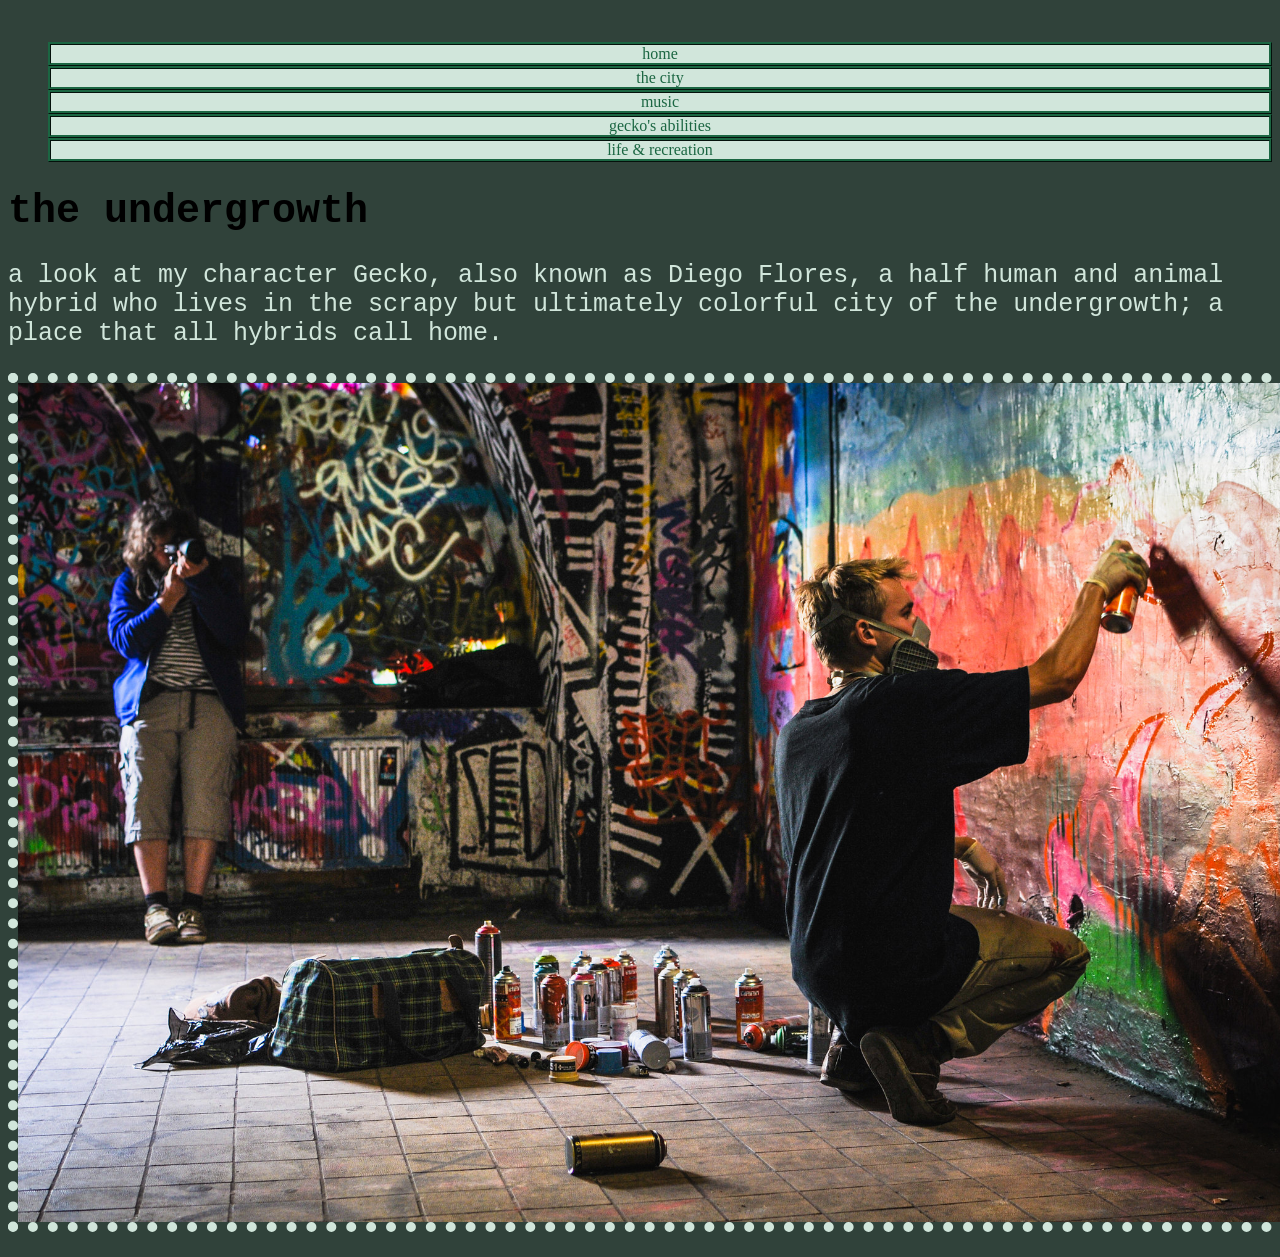
==== index.html @ d16ead96 "Add files via upload" ====
<!DOCTYPE html>
<html>
<head>
	<style>
		ul{ list-style: none; 
		 }
	</style>
	<meta charset="utf-8">
	<meta name="viewport" content="width=device-width, initial-scale=1">
	<title>"the undergrowth"</title> 
	<link rel="stylesheet" type="text/css" href="styles.css">
</head>
<body>  
	<br>  
		<ul> 
			<li><a href="index.html">home</a></li> 
			<li><a href="landscape.html">the city</a></li> 
			<li><a href="audio.html">music</a></li> 
			<li><a href="animation.html">gecko's abilities</a></li>
			<li><a href="model.html">life & recreation</a></li> 
		</ul>
	<h1>the undergrowth</h1>
	<p>a look at my character Gecko, also known as Diego Flores, a half human and animal hybrid who lives in the scrapy but ultimately colorful city of the undergrowth; a place that all hybrids call home. <p>
		<img src="images/portrait.jpg" alt="portrait of gecko">

</body>
</html>
---- styles.css ----
body{ 
   background-color:#30423A
} 
   h1{
   	color: #E1FAEF:;
   	font-family: courier;
   	font-size: 40px;
   }

   p{ 
   	color:#D1E6DB;
   	font-family: courier; 
   	font-size: 25px;
   } 

   img{display:block;
   	margin:auto;
   	border-style: dotted;
   	border-width: 10px;
      scale: 30x , 35px;
   }
   img {
  max-width: 100%;
  height: auto;
}

   ul li a{display: inline-block;
      text-align: center;
      border-style: ridge;
   }

   ul li a{ 
   display:block;
   color:#1B6642;
   text-align:center;
   padding: 30x,35x;
   padding-left: 10x;
   padding-right: 10x;
   border-color: #1B6642;
   background-color:#D1E6DB ;
   text-decoration: none;
}

ul li a:hover{
   background-color:#1B6642;
   color:#D1E6DB;
   font-size: 45px;
}
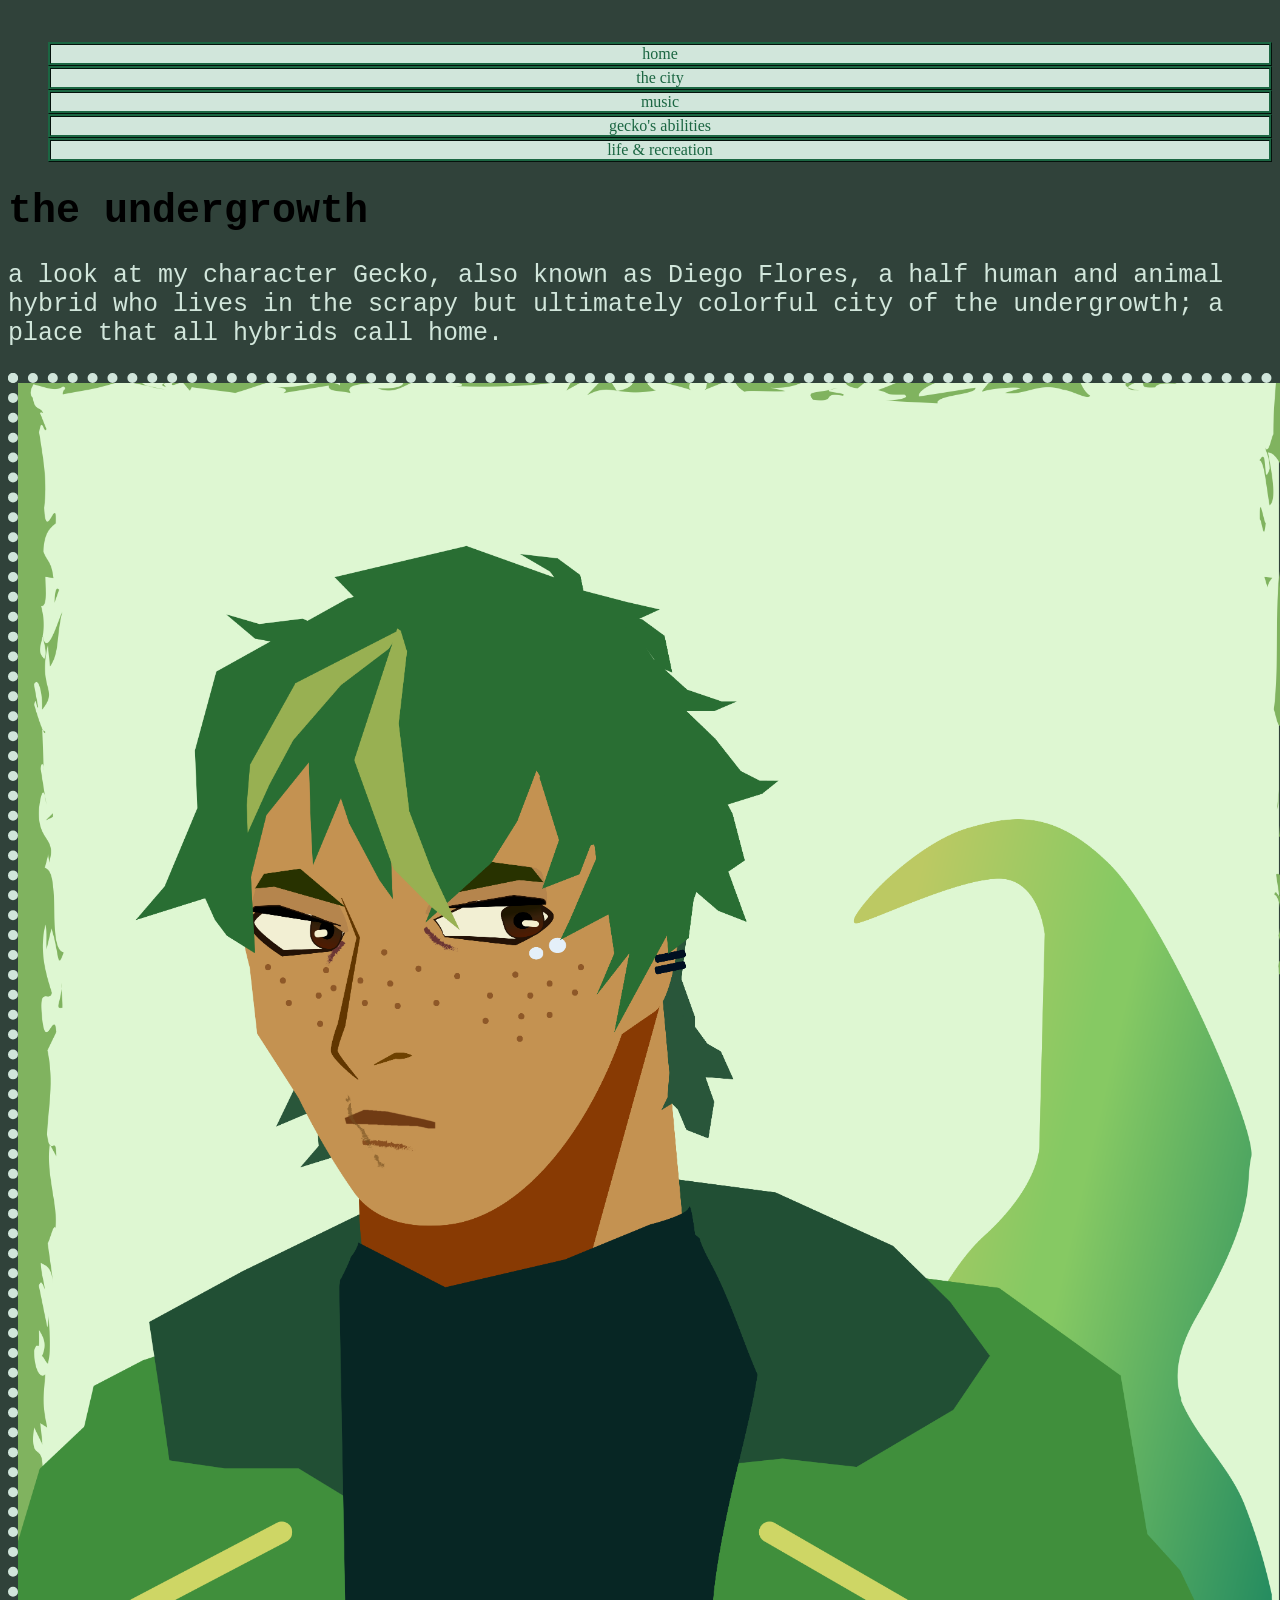
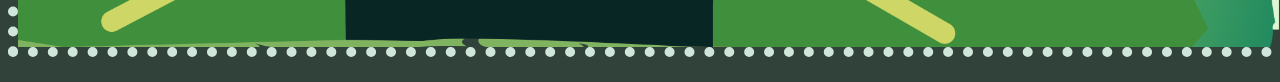
==== commit 95dd009c: "Update index.html" ====
--- a/index.html
+++ b/index.html
@@ -21,7 +21,7 @@
 		</ul>
 	<h1>the undergrowth</h1>
 	<p>a look at my character Gecko, also known as Diego Flores, a half human and animal hybrid who lives in the scrapy but ultimately colorful city of the undergrowth; a place that all hybrids call home. <p>
-		<img src="images/portrait.jpg" alt="portrait of gecko">
+		<img src="images/portrait.png" alt="portrait of gecko">
 
 </body>
-</html>+</html>
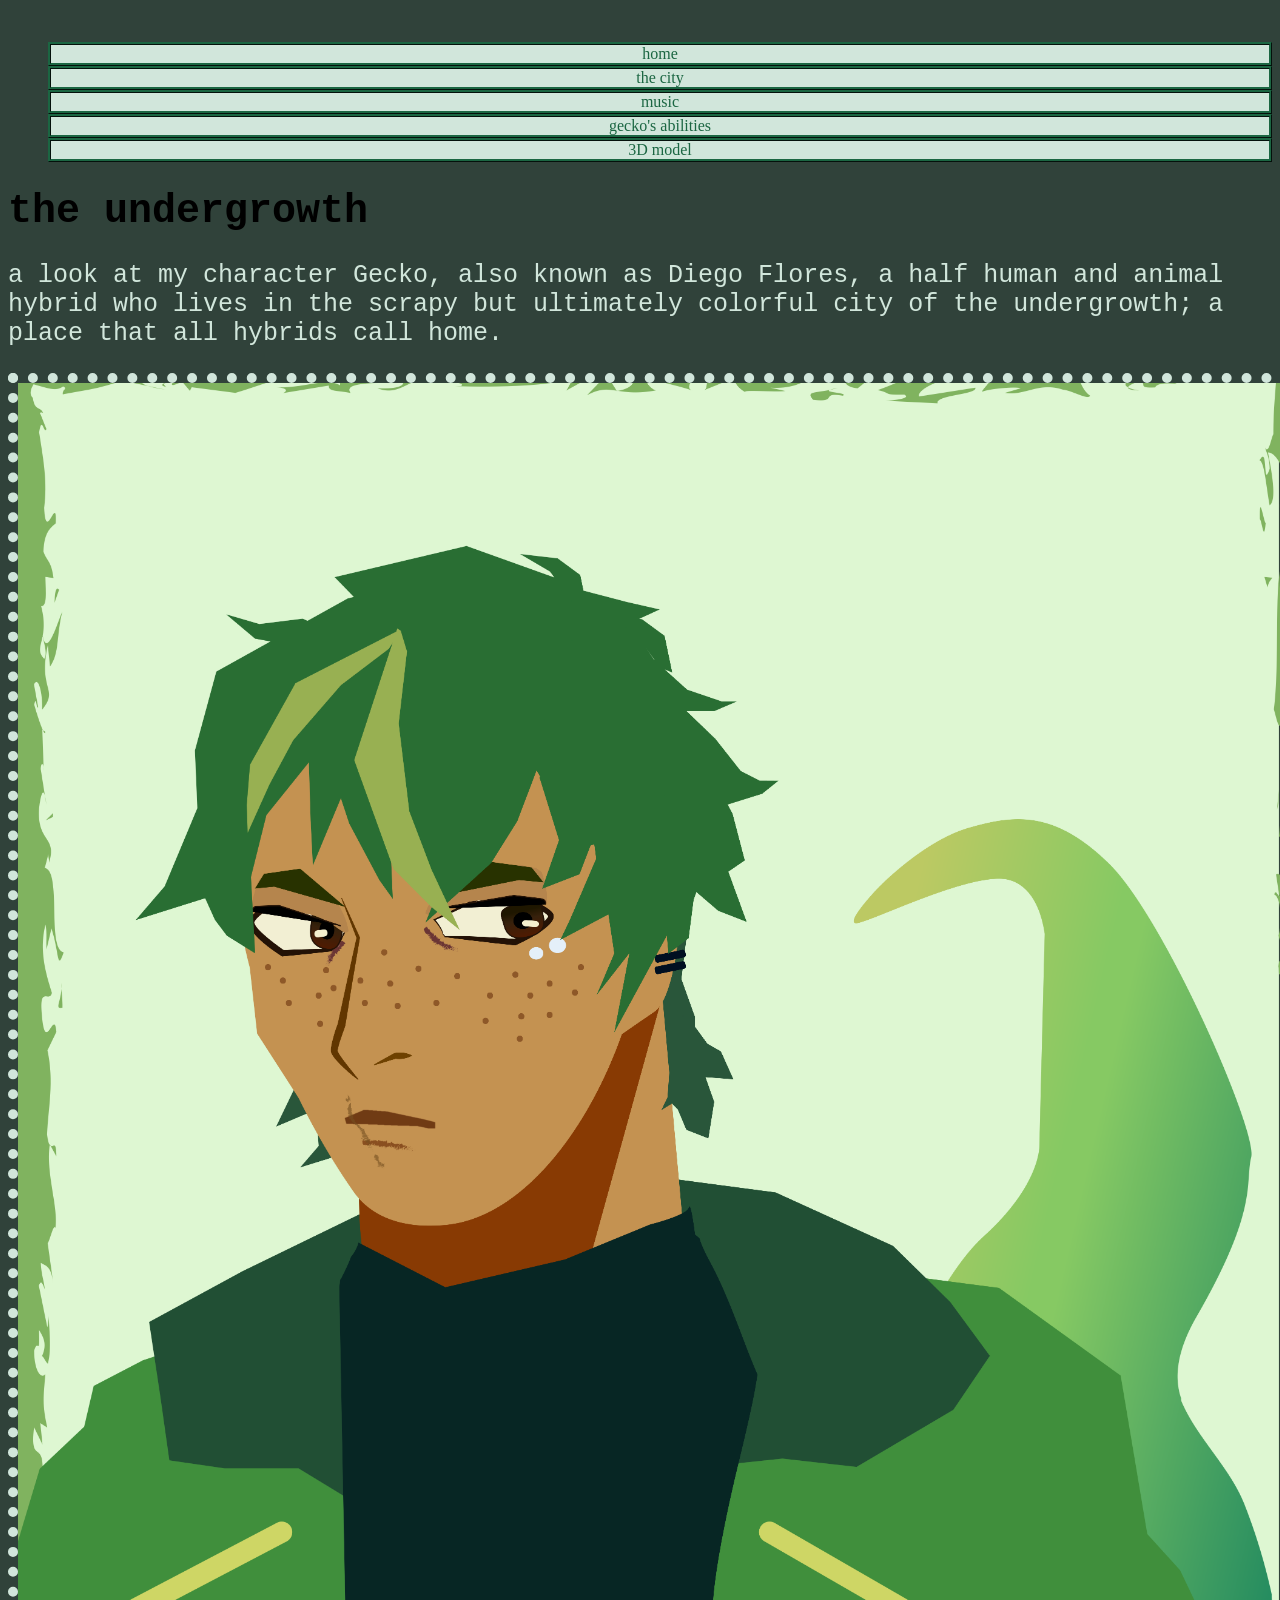
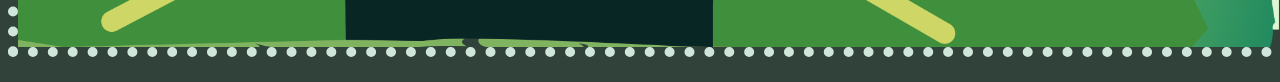
==== commit f3dfdf56: "Update index.html" ====
--- a/index.html
+++ b/index.html
@@ -17,7 +17,7 @@
 			<li><a href="landscape.html">the city</a></li> 
 			<li><a href="audio.html">music</a></li> 
 			<li><a href="animation.html">gecko's abilities</a></li>
-			<li><a href="model.html">life & recreation</a></li> 
+			<li><a href="model.html">3D model</a></li> 
 		</ul>
 	<h1>the undergrowth</h1>
 	<p>a look at my character Gecko, also known as Diego Flores, a half human and animal hybrid who lives in the scrapy but ultimately colorful city of the undergrowth; a place that all hybrids call home. <p>
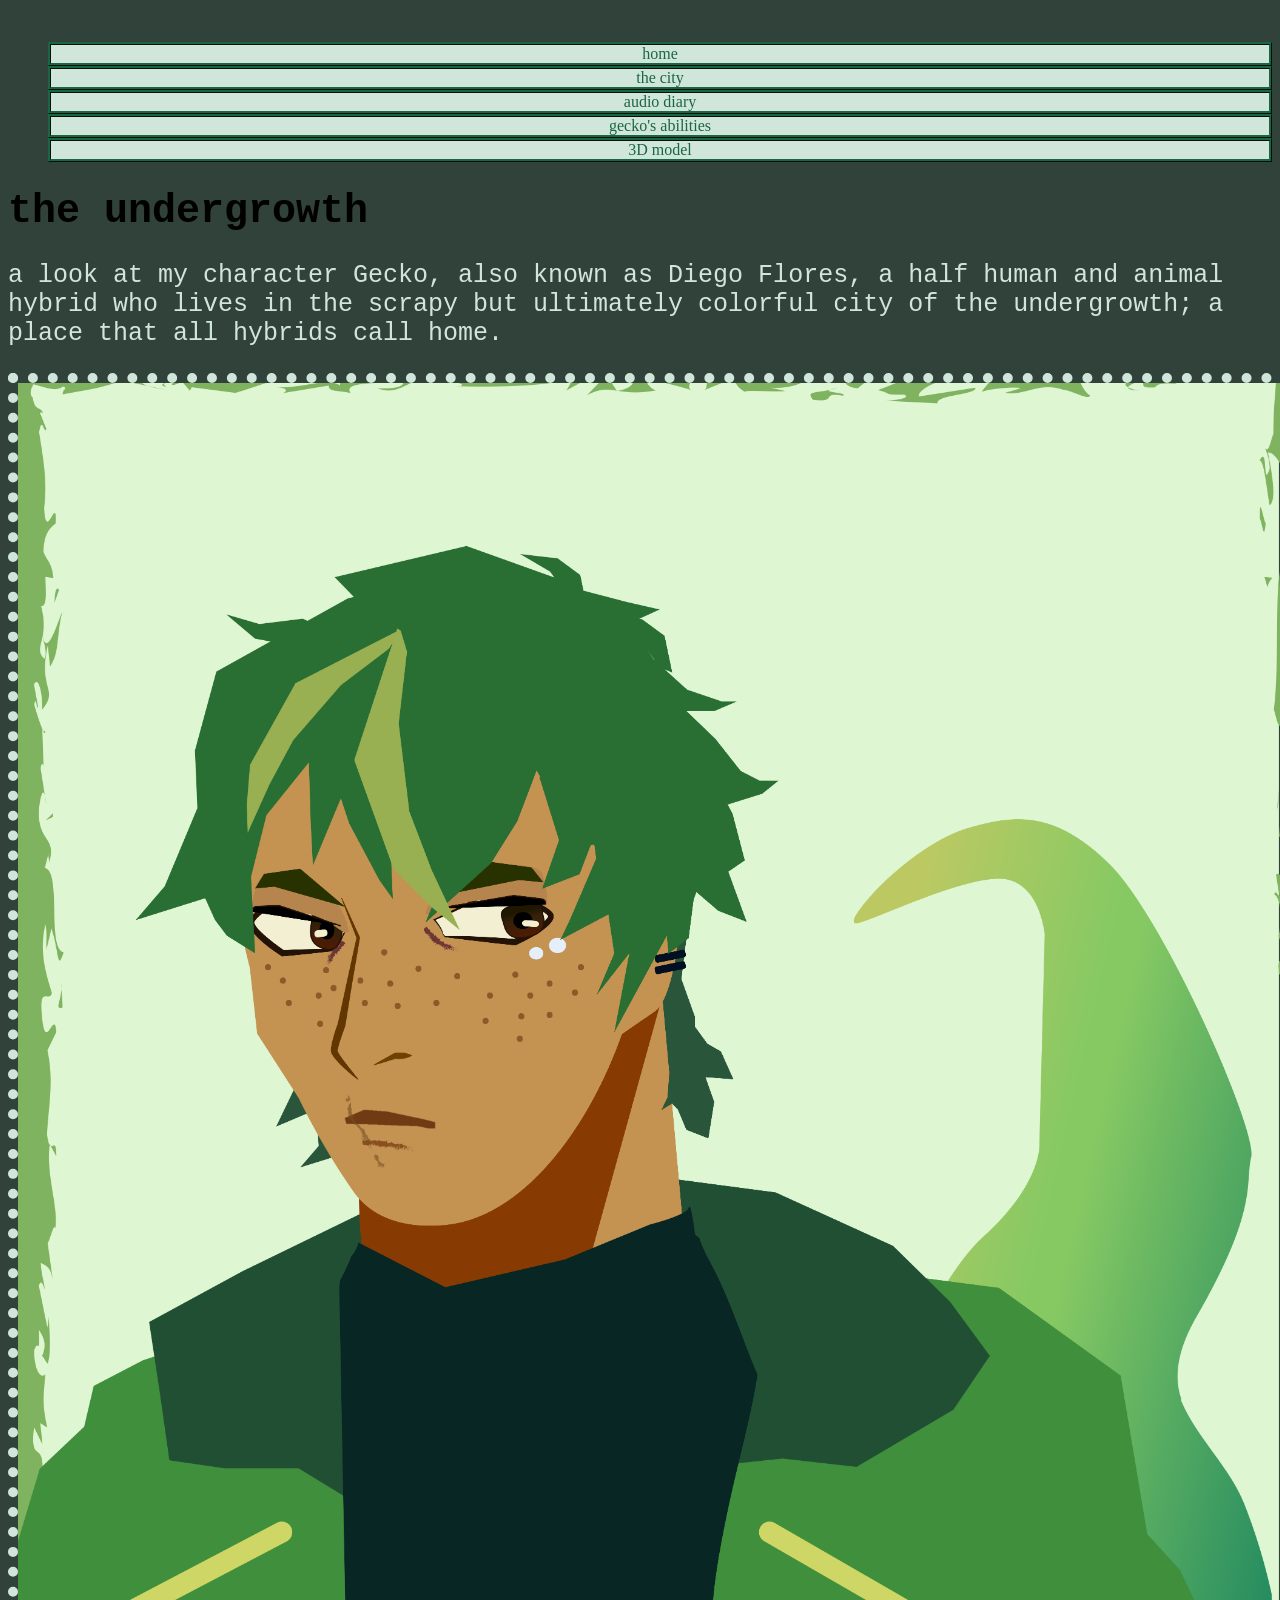
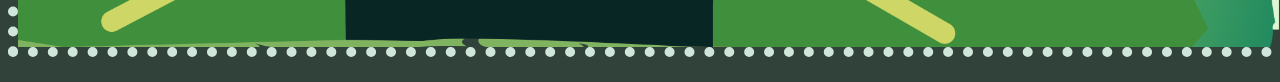
==== commit bf0ee826: "Update index.html" ====
--- a/index.html
+++ b/index.html
@@ -15,7 +15,7 @@
 		<ul> 
 			<li><a href="index.html">home</a></li> 
 			<li><a href="landscape.html">the city</a></li> 
-			<li><a href="audio.html">music</a></li> 
+			<li><a href="audio.html">audio diary</a></li> 
 			<li><a href="animation.html">gecko's abilities</a></li>
 			<li><a href="model.html">3D model</a></li> 
 		</ul>
